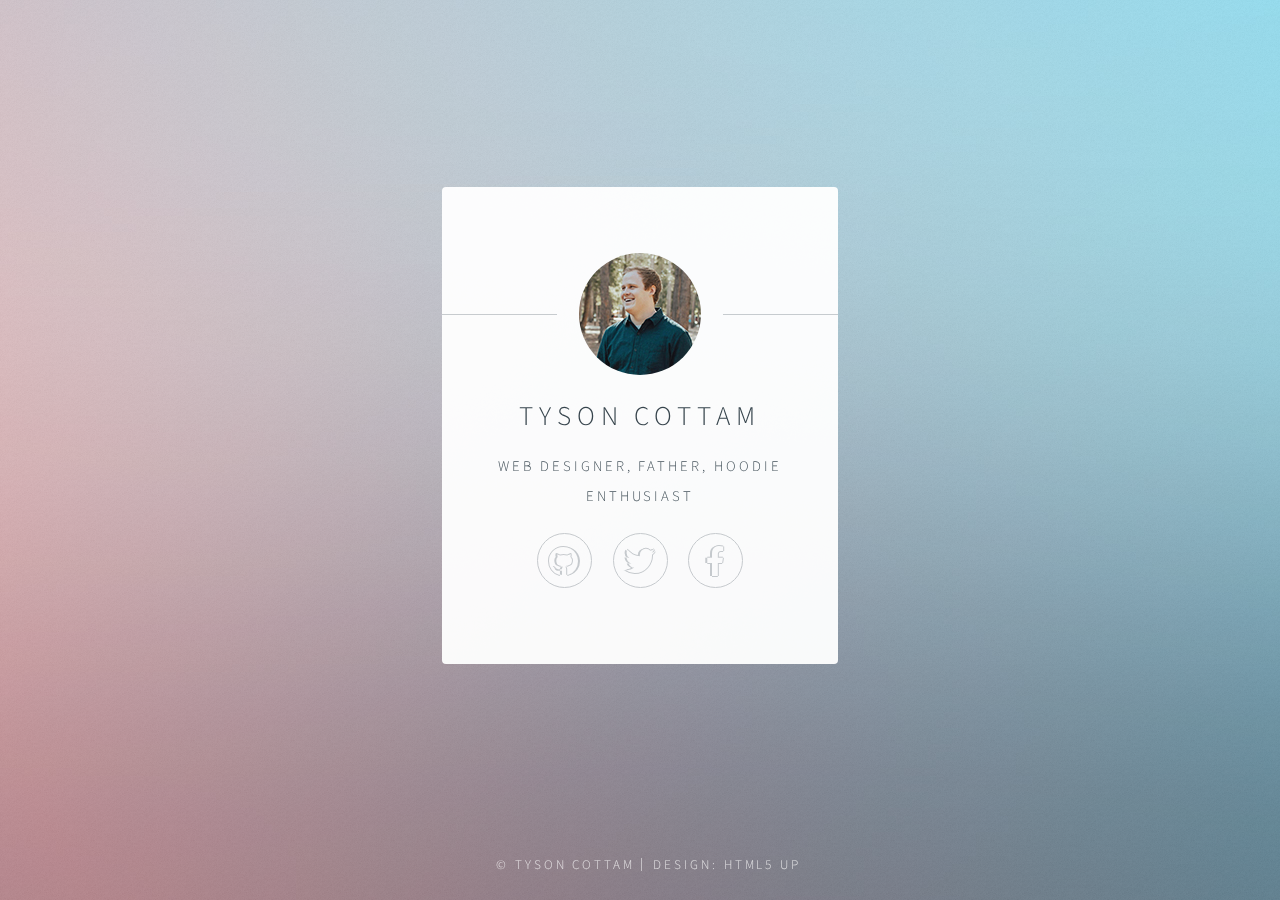
==== index.html @ 20ce5776 "updates" ====
<!DOCTYPE HTML>
<!--
	Identity by HTML5 UP
	html5up.net | @ajlkn
	Free for personal and commercial use under the CCA 3.0 license (html5up.net/license)
-->
<html>
	<head>
		<title>Tyson Cottam</title>
		<meta charset="utf-8" />
		<meta name="viewport" content="width=device-width, initial-scale=1, user-scalable=no" />
        <link rel="stylesheet" href="profile/assets/css/main.css" />
        <noscript><link rel="stylesheet" href="profile/assets/css/noscript.css" /></noscript>
	</head>
	<body class="is-preload">

		<!-- Wrapper -->
			<div id="wrapper">

				<!-- Main -->
					<section id="main">
						<header>
                            <span class="avatar"><img src="profile/images/tyson-pic-profile.jpg" alt="" /></span>
							<h1>Tyson Cottam</h1>
							<p>Web Designer, Father, Hoodie Enthusiast</p>
						</header>
						<!--
						<hr />
						<h2>Extra Stuff!</h2>
						<form method="post" action="#">
							<div class="fields">
								<div class="field">
									<input type="text" name="name" id="name" placeholder="Name" />
								</div>
								<div class="field">
									<input type="email" name="email" id="email" placeholder="Email" />
								</div>
								<div class="field">
									<select name="department" id="department">
										<option value="">Department</option>
										<option value="sales">Sales</option>
										<option value="tech">Tech Support</option>
										<option value="null">/dev/null</option>
									</select>
								</div>
								<div class="field">
									<textarea name="message" id="message" placeholder="Message" rows="4"></textarea>
								</div>
								<div class="field">
									<input type="checkbox" id="human" name="human" /><label for="human">I'm a human</label>
								</div>
								<div class="field">
									<label>But are you a robot?</label>
									<input type="radio" id="robot_yes" name="robot" /><label for="robot_yes">Yes</label>
									<input type="radio" id="robot_no" name="robot" /><label for="robot_no">No</label>
								</div>
							</div>
							<ul class="actions special">
								<li><a href="#" class="button">Get Started</a></li>
							</ul>
						</form>
						<hr />
						-->
						<footer>
							<ul class="icons">
                                <li><a href="projects" class="icon brands fa-github">Projects</a></li>
                                <li><a href="https://twitter.com/tysoncottam" class="icon brands fa-twitter">Twitter</a></li>
								<li><a href="https://www.facebook.com/cottamtyson" class="icon brands fa-facebook-f">Facebook</a></li>
							</ul>
						</footer>
					</section>

				<!-- Footer -->
					<footer id="footer">
						<ul class="copyright">
							<li>&copy; Tyson Cottam</li><li>Design: <a href="http://html5up.net">HTML5 UP</a></li>
						</ul>
					</footer>

			</div>

		<!-- Scripts -->
			<script>
				if ('addEventListener' in window) {
					window.addEventListener('load', function() { document.body.className = document.body.className.replace(/\bis-preload\b/, ''); });
					document.body.className += (navigator.userAgent.match(/(MSIE|rv:11\.0)/) ? ' is-ie' : '');
				}
			</script>

	</body>
</html>
---- profile/assets/css/main.css ----
@import url(fontawesome-all.min.css);
@import url("https://fonts.googleapis.com/css?family=Source+Sans+Pro:300");

/*
	Identity by HTML5 UP
	html5up.net | @ajlkn
	Free for personal and commercial use under the CCA 3.0 license (html5up.net/license)
*/

/* Icon (alt) */

	html, body, div, span, applet, object,
	iframe, h1, h2, h3, h4, h5, h6, p, blockquote,
	pre, a, abbr, acronym, address, big, cite,
	code, del, dfn, em, img, ins, kbd, q, s, samp,
	small, strike, strong, sub, sup, tt, var, b,
	u, i, center, dl, dt, dd, ol, ul, li, fieldset,
	form, label, legend, table, caption, tbody,
	tfoot, thead, tr, th, td, article, aside,
	canvas, details, embed, figure, figcaption,
	footer, header, hgroup, menu, nav, output, ruby,
	section, summary, time, mark, audio, video {
		margin: 0;
		padding: 0;
		border: 0;
		font-size: 100%;
		font: inherit;
		vertical-align: baseline;
	}

	article, aside, details, figcaption, figure,
	footer, header, hgroup, menu, nav, section {
		display: block;
	}

	body {
		line-height: 1;
	}

	ol, ul {
		list-style: none;
	}

	blockquote, q {
		quotes: none;
	}

		blockquote:before, blockquote:after, q:before, q:after {
			content: '';
			content: none;
		}

	table {
		border-collapse: collapse;
		border-spacing: 0;
	}

	body {
		-webkit-text-size-adjust: none;
	}

	mark {
		background-color: transparent;
		color: inherit;
	}

	input::-moz-focus-inner {
		border: 0;
		padding: 0;
	}

	input, select, textarea {
		-moz-appearance: none;
		-webkit-appearance: none;
		-ms-appearance: none;
		appearance: none;
	}

/* Basic */

	@media screen and (max-width: 480px) {

		html, body {
			min-width: 320px;
		}

	}

	html {
		box-sizing: border-box;
	}

	*, *:before, *:after {
		box-sizing: inherit;
	}

	body.is-preload *, body.is-preload *:before, body.is-preload *:after {
		-moz-animation: none !important;
		-webkit-animation: none !important;
		-ms-animation: none !important;
		animation: none !important;
		-moz-transition: none !important;
		-webkit-transition: none !important;
		-ms-transition: none !important;
		transition: none !important;
	}

	html {
		height: 100%;
	}

	body {
		height: 100%;
		background-color: #ffffff;
		background-image: url("images/overlay.png"), -moz-linear-gradient(60deg, rgba(255, 165, 150, 0.5) 5%, rgba(0, 228, 255, 0.35)), url("../../images/bg.jpg");
		background-image: url("images/overlay.png"), -webkit-linear-gradient(60deg, rgba(255, 165, 150, 0.5) 5%, rgba(0, 228, 255, 0.35)), url("../../images/bg.jpg");
		background-image: url("images/overlay.png"), -ms-linear-gradient(60deg, rgba(255, 165, 150, 0.5) 5%, rgba(0, 228, 255, 0.35)), url("../../images/bg.jpg");
		background-image: url("images/overlay.png"), linear-gradient(60deg, rgba(255, 165, 150, 0.5) 5%, rgba(0, 228, 255, 0.35)), url("../../images/bg.jpg");
		background-repeat: repeat,			no-repeat,			no-repeat;
		background-size: 100px 100px, cover,				cover;
		background-position: top left,		center center,		bottom center;
		background-attachment: fixed,			fixed,				fixed;
	}

		body:after {
			content: '';
			display: block;
			position: fixed;
			top: 0;
			left: 0;
			width: 100%;
			height: inherit;
			opacity: 0;
			z-index: 1;
			background-color: #ffffff;
			background-image: url("images/overlay.png"), -moz-linear-gradient(60deg, rgba(255, 165, 150, 0.5) 5%, rgba(0, 228, 255, 0.35));
			background-image: url("images/overlay.png"), -webkit-linear-gradient(60deg, rgba(255, 165, 150, 0.5) 5%, rgba(0, 228, 255, 0.35));
			background-image: url("images/overlay.png"), -ms-linear-gradient(60deg, rgba(255, 165, 150, 0.5) 5%, rgba(0, 228, 255, 0.35));
			background-image: url("images/overlay.png"), linear-gradient(60deg, rgba(255, 165, 150, 0.5) 5%, rgba(0, 228, 255, 0.35));
			background-repeat: repeat,			no-repeat;
			background-size: 100px 100px, cover;
			background-position: top left,		center center;
			-moz-transition: opacity 1.75s ease-out;
			-webkit-transition: opacity 1.75s ease-out;
			-ms-transition: opacity 1.75s ease-out;
			transition: opacity 1.75s ease-out;
		}

		body.is-preload:after {
			opacity: 1;
		}

/* Type */

	body, input, select, textarea {
		color: #414f57;
		font-family: "Source Sans Pro", Helvetica, sans-serif;
		font-size: 14pt;
		font-weight: 300;
		line-height: 2;
		letter-spacing: 0.2em;
		text-transform: uppercase;
	}

		@media screen and (max-width: 1680px) {

			body, input, select, textarea {
				font-size: 11pt;
			}

		}

		@media screen and (max-width: 480px) {

			body, input, select, textarea {
				font-size: 10pt;
				line-height: 1.75;
			}

		}

	a {
		-moz-transition: color 0.2s ease, border-color 0.2s ease;
		-webkit-transition: color 0.2s ease, border-color 0.2s ease;
		-ms-transition: color 0.2s ease, border-color 0.2s ease;
		transition: color 0.2s ease, border-color 0.2s ease;
		color: inherit;
		text-decoration: none;
	}

		a:before {
			-moz-transition: color 0.2s ease, text-shadow 0.2s ease;
			-webkit-transition: color 0.2s ease, text-shadow 0.2s ease;
			-ms-transition: color 0.2s ease, text-shadow 0.2s ease;
			transition: color 0.2s ease, text-shadow 0.2s ease;
		}

		a:hover {
			color: #ff7496;
		}

	strong, b {
		color: #313f47;
	}

	em, i {
		font-style: italic;
	}

	p {
		margin: 0 0 1.5em 0;
	}

	h1, h2, h3, h4, h5, h6 {
		color: #313f47;
		line-height: 1.5;
		margin: 0 0 0.75em 0;
	}

		h1 a, h2 a, h3 a, h4 a, h5 a, h6 a {
			color: inherit;
			text-decoration: none;
		}

	h1 {
		font-size: 1.85em;
		letter-spacing: 0.22em;
		margin: 0 0 0.525em 0;
	}

	h2 {
		font-size: 1.25em;
	}

	h3 {
		font-size: 1em;
	}

	h4 {
		font-size: 1em;
	}

	h5 {
		font-size: 1em;
	}

	h6 {
		font-size: 1em;
	}

	@media screen and (max-width: 480px) {

		h1 {
			font-size: 1.65em;
		}

	}

	sub {
		font-size: 0.8em;
		position: relative;
		top: 0.5em;
	}

	sup {
		font-size: 0.8em;
		position: relative;
		top: -0.5em;
	}

	hr {
		border: 0;
		border-bottom: solid 1px #c8cccf;
		margin: 3em 0;
	}

/* Form */

	form {
		margin: 0 0 1.5em 0;
	}

		form > :last-child {
			margin-bottom: 0;
		}

		form > .fields {
			display: -moz-flex;
			display: -webkit-flex;
			display: -ms-flex;
			display: flex;
			-moz-flex-wrap: wrap;
			-webkit-flex-wrap: wrap;
			-ms-flex-wrap: wrap;
			flex-wrap: wrap;
			width: calc(100% + 2.25em);
			margin: -1.125em 0 1.5em -1.125em;
		}

			form > .fields > .field {
				-moz-flex-grow: 0;
				-webkit-flex-grow: 0;
				-ms-flex-grow: 0;
				flex-grow: 0;
				-moz-flex-shrink: 0;
				-webkit-flex-shrink: 0;
				-ms-flex-shrink: 0;
				flex-shrink: 0;
				padding: 1.125em 0 0 1.125em;
				width: calc(100% - 1.125em);
			}

				form > .fields > .field.half {
					width: calc(50% - 0.5625em);
				}

				form > .fields > .field.third {
					width: calc(100%/3 - 0.375em);
				}

				form > .fields > .field.quarter {
					width: calc(25% - 0.28125em);
				}

		@media screen and (max-width: 480px) {

			form > .fields {
				width: calc(100% + 2.25em);
				margin: -1.125em 0 1.5em -1.125em;
			}

				form > .fields > .field {
					padding: 1.125em 0 0 1.125em;
					width: calc(100% - 1.125em);
				}

					form > .fields > .field.half {
						width: calc(100% - 1.125em);
					}

					form > .fields > .field.third {
						width: calc(100% - 1.125em);
					}

					form > .fields > .field.quarter {
						width: calc(100% - 1.125em);
					}

		}

	label {
		color: #313f47;
		display: block;
		font-size: 0.9em;
		margin: 0 0 0.75em 0;
	}

	input[type="text"],
	input[type="password"],
	input[type="email"],
	input[type="tel"],
	select,
	textarea {
		-moz-appearance: none;
		-webkit-appearance: none;
		-ms-appearance: none;
		appearance: none;
		border-radius: 4px;
		border: solid 1px #c8cccf;
		color: inherit;
		display: block;
		outline: 0;
		padding: 0 1em;
		text-decoration: none;
		width: 100%;
	}

		input[type="text"]:invalid,
		input[type="password"]:invalid,
		input[type="email"]:invalid,
		input[type="tel"]:invalid,
		select:invalid,
		textarea:invalid {
			box-shadow: none;
		}

		input[type="text"]:focus,
		input[type="password"]:focus,
		input[type="email"]:focus,
		input[type="tel"]:focus,
		select:focus,
		textarea:focus {
			border-color: #ff7496;
		}

	select {
		background-image: url("data:image/svg+xml;charset=utf8,%3Csvg xmlns='http://www.w3.org/2000/svg' width='40' height='40' preserveAspectRatio='none' viewBox='0 0 40 40'%3E%3Cpath d='M9.4,12.3l10.4,10.4l10.4-10.4c0.2-0.2,0.5-0.4,0.9-0.4c0.3,0,0.6,0.1,0.9,0.4l3.3,3.3c0.2,0.2,0.4,0.5,0.4,0.9 c0,0.4-0.1,0.6-0.4,0.9L20.7,31.9c-0.2,0.2-0.5,0.4-0.9,0.4c-0.3,0-0.6-0.1-0.9-0.4L4.3,17.3c-0.2-0.2-0.4-0.5-0.4-0.9 c0-0.4,0.1-0.6,0.4-0.9l3.3-3.3c0.2-0.2,0.5-0.4,0.9-0.4S9.1,12.1,9.4,12.3z' fill='%23c8cccf' /%3E%3C/svg%3E");
		background-size: 1.25rem;
		background-repeat: no-repeat;
		background-position: calc(100% - 1rem) center;
		height: 2.75em;
		padding-right: 2.75em;
		text-overflow: ellipsis;
	}

		select option {
			color: #313f47;
			background: #ffffff;
		}

		select:focus::-ms-value {
			background-color: transparent;
		}

		select::-ms-expand {
			display: none;
		}

	input[type="text"],
	input[type="password"],
	input[type="email"],
	select {
		height: 2.75em;
	}

	textarea {
		padding: 0.75em 1em;
	}

	input[type="checkbox"],
	input[type="radio"] {
		-moz-appearance: none;
		-webkit-appearance: none;
		-ms-appearance: none;
		appearance: none;
		display: block;
		float: left;
		margin-right: -2em;
		opacity: 0;
		width: 1em;
		z-index: -1;
	}

		input[type="checkbox"] + label,
		input[type="radio"] + label {
			text-decoration: none;
			color: #414f57;
			cursor: pointer;
			display: inline-block;
			font-size: 1em;
			font-weight: 300;
			padding-left: 2.4em;
			padding-right: 0.75em;
			position: relative;
		}

			input[type="checkbox"] + label:before,
			input[type="radio"] + label:before {
				-moz-osx-font-smoothing: grayscale;
				-webkit-font-smoothing: antialiased;
				display: inline-block;
				font-style: normal;
				font-variant: normal;
				text-rendering: auto;
				line-height: 1;
				text-transform: none !important;
				font-family: 'Font Awesome 5 Free';
				font-weight: 900;
			}

			input[type="checkbox"] + label:before,
			input[type="radio"] + label:before {
				border-radius: 4px;
				border: solid 1px #c8cccf;
				content: '';
				display: inline-block;
				font-size: 0.8em;
				height: 2.0625em;
				left: 0;
				line-height: 2.0625em;
				position: absolute;
				text-align: center;
				top: 0.15em;
				width: 2.0625em;
			}

		input[type="checkbox"]:checked + label:before,
		input[type="radio"]:checked + label:before {
			color: #ff7496;
			content: '\f00c';
		}

		input[type="checkbox"]:focus + label:before,
		input[type="radio"]:focus + label:before {
			border-color: #ff7496;
		}

	input[type="checkbox"] + label:before {
		border-radius: 4px;
	}

	input[type="radio"] + label:before {
		border-radius: 100%;
	}

	::-webkit-input-placeholder {
		color: #616f77 !important;
		opacity: 1.0;
	}

	:-moz-placeholder {
		color: #616f77 !important;
		opacity: 1.0;
	}

	::-moz-placeholder {
		color: #616f77 !important;
		opacity: 1.0;
	}

	:-ms-input-placeholder {
		color: #616f77 !important;
		opacity: 1.0;
	}

/* Icon */

	.icon {
		text-decoration: none;
		position: relative;
		border-bottom: none;
	}

		.icon:before {
			-moz-osx-font-smoothing: grayscale;
			-webkit-font-smoothing: antialiased;
			display: inline-block;
			font-style: normal;
			font-variant: normal;
			text-rendering: auto;
			line-height: 1;
			text-transform: none !important;
			font-family: 'Font Awesome 5 Free';
			font-weight: 400;
		}

		.icon > .label {
			display: none;
		}

		.icon:before {
			line-height: inherit;
		}

		.icon.solid:before {
			font-weight: 900;
		}

		.icon.brands:before {
			font-family: 'Font Awesome 5 Brands';
		}

/* List */

	ol {
		list-style: decimal;
		margin: 0 0 1.5em 0;
		padding-left: 1.25em;
	}

		ol li {
			padding-left: 0.25em;
		}

	ul {
		list-style: disc;
		margin: 0 0 1.5em 0;
		padding-left: 1em;
	}

		ul li {
			padding-left: 0.5em;
		}

		ul.alt {
			list-style: none;
			padding-left: 0;
		}

			ul.alt li {
				border-top: solid 1px #c8cccf;
				padding: 0.5em 0;
			}

				ul.alt li:first-child {
					border-top: 0;
					padding-top: 0;
				}

	dl {
		margin: 0 0 1.5em 0;
	}

		dl dt {
			display: block;
			margin: 0 0 0.75em 0;
		}

		dl dd {
			margin-left: 1.5em;
		}

/* Actions */

	ul.actions {
		display: -moz-flex;
		display: -webkit-flex;
		display: -ms-flex;
		display: flex;
		cursor: default;
		list-style: none;
		margin-left: -0.75em;
		padding-left: 0;
	}

		ul.actions li {
			padding: 0 0 0 0.75em;
			vertical-align: middle;
		}

		ul.actions.special {
			-moz-justify-content: center;
			-webkit-justify-content: center;
			-ms-justify-content: center;
			justify-content: center;
			width: 100%;
			margin-left: 0;
		}

			ul.actions.special li:first-child {
				padding-left: 0;
			}

		ul.actions.stacked {
			-moz-flex-direction: column;
			-webkit-flex-direction: column;
			-ms-flex-direction: column;
			flex-direction: column;
			margin-left: 0;
		}

			ul.actions.stacked li {
				padding: 0.975em 0 0 0;
			}

				ul.actions.stacked li:first-child {
					padding-top: 0;
				}

		ul.actions.fit {
			width: calc(100% + 0.75em);
		}

			ul.actions.fit li {
				-moz-flex-grow: 1;
				-webkit-flex-grow: 1;
				-ms-flex-grow: 1;
				flex-grow: 1;
				-moz-flex-shrink: 1;
				-webkit-flex-shrink: 1;
				-ms-flex-shrink: 1;
				flex-shrink: 1;
				width: 100%;
			}

				ul.actions.fit li > * {
					width: 100%;
				}

			ul.actions.fit.stacked {
				width: 100%;
			}

		@media screen and (max-width: 480px) {

			ul.actions:not(.fixed) {
				-moz-flex-direction: column;
				-webkit-flex-direction: column;
				-ms-flex-direction: column;
				flex-direction: column;
				margin-left: 0;
				width: 100% !important;
			}

				ul.actions:not(.fixed) li {
					-moz-flex-grow: 1;
					-webkit-flex-grow: 1;
					-ms-flex-grow: 1;
					flex-grow: 1;
					-moz-flex-shrink: 1;
					-webkit-flex-shrink: 1;
					-ms-flex-shrink: 1;
					flex-shrink: 1;
					padding: 0.75em 0 0 0;
					text-align: center;
					width: 100%;
				}

					ul.actions:not(.fixed) li > * {
						width: 100%;
					}

					ul.actions:not(.fixed) li:first-child {
						padding-top: 0;
					}

					ul.actions:not(.fixed) li input[type="submit"],
					ul.actions:not(.fixed) li input[type="reset"],
					ul.actions:not(.fixed) li input[type="button"],
					ul.actions:not(.fixed) li button,
					ul.actions:not(.fixed) li .button {
						width: 100%;
					}

						ul.actions:not(.fixed) li input[type="submit"].icon:before,
						ul.actions:not(.fixed) li input[type="reset"].icon:before,
						ul.actions:not(.fixed) li input[type="button"].icon:before,
						ul.actions:not(.fixed) li button.icon:before,
						ul.actions:not(.fixed) li .button.icon:before {
							margin-left: -0.5rem;
						}

		}

/* Icons */

	ul.icons {
		cursor: default;
		list-style: none;
		padding-left: 0;
		margin-top: -0.675em;
	}

		ul.icons li {
			display: inline-block;
			padding: 0.675em 0.5em;
		}

			ul.icons li a {
				text-decoration: none;
				position: relative;
				display: block;
				width: 3.75em;
				height: 3.75em;
				border-radius: 100%;
				border: solid 1px #c8cccf;
				line-height: 3.75em;
				overflow: hidden;
				text-align: center;
				text-indent: 3.75em;
				white-space: nowrap;
			}

				ul.icons li a:before {
					-moz-osx-font-smoothing: grayscale;
					-webkit-font-smoothing: antialiased;
					display: inline-block;
					font-style: normal;
					font-variant: normal;
					text-rendering: auto;
					line-height: 1;
					text-transform: none !important;
					font-family: 'Font Awesome 5 Free';
					font-weight: 400;
				}

				ul.icons li a:before {
					color: #ffffff;
					text-shadow: 1.25px 0px 0px #c8cccf, -1.25px 0px 0px #c8cccf, 0px 1.25px 0px #c8cccf, 0px -1.25px 0px #c8cccf;
				}

				ul.icons li a:hover:before {
					text-shadow: 1.25px 0px 0px #ff7496, -1.25px 0px 0px #ff7496, 0px 1.25px 0px #ff7496, 0px -1.25px 0px #ff7496;
				}

				ul.icons li a:before {
					position: absolute;
					top: 0;
					left: 0;
					width: inherit;
					height: inherit;
					font-size: 1.85rem;
					line-height: inherit;
					text-align: center;
					text-indent: 0;
				}

				ul.icons li a:hover {
					border-color: #ff7496;
				}

		@media screen and (max-width: 480px) {

			ul.icons li a:before {
				font-size: 1.5rem;
			}

		}

/* Button */

	input[type="submit"],
	input[type="reset"],
	input[type="button"],
	button,
	.button {
		-moz-appearance: none;
		-webkit-appearance: none;
		-ms-appearance: none;
		appearance: none;
		-moz-transition: background-color 0.2s ease-in-out, border-color 0.2s ease-in-out, color 0.2s ease-in-out;
		-webkit-transition: background-color 0.2s ease-in-out, border-color 0.2s ease-in-out, color 0.2s ease-in-out;
		-ms-transition: background-color 0.2s ease-in-out, border-color 0.2s ease-in-out, color 0.2s ease-in-out;
		transition: background-color 0.2s ease-in-out, border-color 0.2s ease-in-out, color 0.2s ease-in-out;
		display: inline-block;
		height: 2.75em;
		line-height: 2.75em;
		padding: 0 1.5em;
		background-color: transparent;
		border-radius: 4px;
		border: solid 1px #c8cccf;
		color: #414f57 !important;
		cursor: pointer;
		text-align: center;
		text-decoration: none;
		white-space: nowrap;
	}

		input[type="submit"]:hover,
		input[type="reset"]:hover,
		input[type="button"]:hover,
		button:hover,
		.button:hover {
			border-color: #ff7496;
			color: #ff7496 !important;
		}

		input[type="submit"].icon,
		input[type="reset"].icon,
		input[type="button"].icon,
		button.icon,
		.button.icon {
			padding-left: 1.35em;
		}

			input[type="submit"].icon:before,
			input[type="reset"].icon:before,
			input[type="button"].icon:before,
			button.icon:before,
			.button.icon:before {
				margin-right: 0.5em;
			}

		input[type="submit"].fit,
		input[type="reset"].fit,
		input[type="button"].fit,
		button.fit,
		.button.fit {
			width: 100%;
		}

		input[type="submit"].small,
		input[type="reset"].small,
		input[type="button"].small,
		button.small,
		.button.small {
			font-size: 0.8em;
		}

		input[type="submit"].large,
		input[type="reset"].large,
		input[type="button"].large,
		button.large,
		.button.large {
			font-size: 1.35em;
		}

		input[type="submit"].disabled, input[type="submit"]:disabled,
		input[type="reset"].disabled,
		input[type="reset"]:disabled,
		input[type="button"].disabled,
		input[type="button"]:disabled,
		button.disabled,
		button:disabled,
		.button.disabled,
		.button:disabled {
			pointer-events: none;
			opacity: 0.5;
		}

/* Main */

	#main {
		-moz-transform-origin: 50% 50%;
		-webkit-transform-origin: 50% 50%;
		-ms-transform-origin: 50% 50%;
		transform-origin: 50% 50%;
		-moz-transform: rotateX(0deg);
		-webkit-transform: rotateX(0deg);
		-ms-transform: rotateX(0deg);
		transform: rotateX(0deg);
		-moz-transition: opacity 1s ease, -moz-transform 1s ease;
		-webkit-transition: opacity 1s ease, -webkit-transform 1s ease;
		-ms-transition: opacity 1s ease, -ms-transform 1s ease;
		transition: opacity 1s ease, transform 1s ease;
		padding: 4.5em 3em 3em 3em ;
		background: #ffffff;
		border-radius: 4px;
		cursor: default;
		max-width: 100%;
		opacity: 0.95;
		position: relative;
		text-align: center;
		width: 27em;
	}

		#main .avatar {
			position: relative;
			display: block;
			margin-bottom: 1.5em;
		}

			#main .avatar img {
				display: block;
				margin: 0 auto;
				border-radius: 100%;
				box-shadow: 0 0 0 1.5em #ffffff;
			}

			#main .avatar:before {
				content: '';
				display: block;
				position: absolute;
				top: 50%;
				left: -3em;
				width: calc(100% + 6em);
				height: 1px;
				z-index: -1;
				background: #c8cccf;
			}

		@media screen and (max-width: 480px) {

			#main {
				padding: 4em 2em 2.5em 2em ;
				width: 100%;
			}

				#main .avatar:before {
					left: -2em;
					width: calc(100% + 4em);
				}

		}

		body.is-preload #main {
			-moz-transform: rotateX(15deg);
			-webkit-transform: rotateX(15deg);
			-ms-transform: rotateX(15deg);
			transform: rotateX(15deg);
			opacity: 0;
		}

/* Footer */

	#footer {
		-moz-align-self: -moz-flex-end;
		-webkit-align-self: -webkit-flex-end;
		-ms-align-self: -ms-flex-end;
		align-self: flex-end;
		width: 100%;
		padding: 1.5em 0 0 0;
		color: rgba(255, 255, 255, 0.75);
		cursor: default;
		text-align: center;
	}

		#footer .copyright {
			margin: 0;
			padding: 0;
			font-size: 0.9em;
			list-style: none;
		}

			#footer .copyright li {
				display: inline-block;
				margin: 0 0 0 0.45em;
				padding: 0 0 0 0.85em;
				border-left: solid 1px rgba(255, 255, 255, 0.5);
				line-height: 1;
			}

				#footer .copyright li:first-child {
					border-left: 0;
				}

/* Wrapper */

	#wrapper {
		display: -moz-flex;
		display: -webkit-flex;
		display: -ms-flex;
		display: flex;
		-moz-align-items: center;
		-webkit-align-items: center;
		-ms-align-items: center;
		align-items: center;
		-moz-justify-content: space-between;
		-webkit-justify-content: space-between;
		-ms-justify-content: space-between;
		justify-content: space-between;
		-moz-flex-direction: column;
		-webkit-flex-direction: column;
		-ms-flex-direction: column;
		flex-direction: column;
		-moz-perspective: 1000px;
		-webkit-perspective: 1000px;
		-ms-perspective: 1000px;
		perspective: 1000px;
		position: relative;
		min-height: 100%;
		padding: 1.5em;
		z-index: 2;
	}

		#wrapper > * {
			z-index: 1;
		}

		#wrapper:before {
			content: '';
			display: block;
		}

		@media screen and (max-width: 360px) {

			#wrapper {
				padding: 0.75em;
			}

		}

		body.is-ie #wrapper {
			height: 100%;
		}
---- profile/assets/css/noscript.css ----
/*
	Identity by HTML5 UP
	html5up.net | @ajlkn
	Free for personal and commercial use under the CCA 3.0 license (html5up.net/license)
*/

/* Basic */

	body:after {
		display: none;
	}

/* Main */

	#main {
		-moz-transform: none !important;
		-webkit-transform: none !important;
		-ms-transform: none !important;
		transform: none !important;
		opacity: 1 !important;
	}
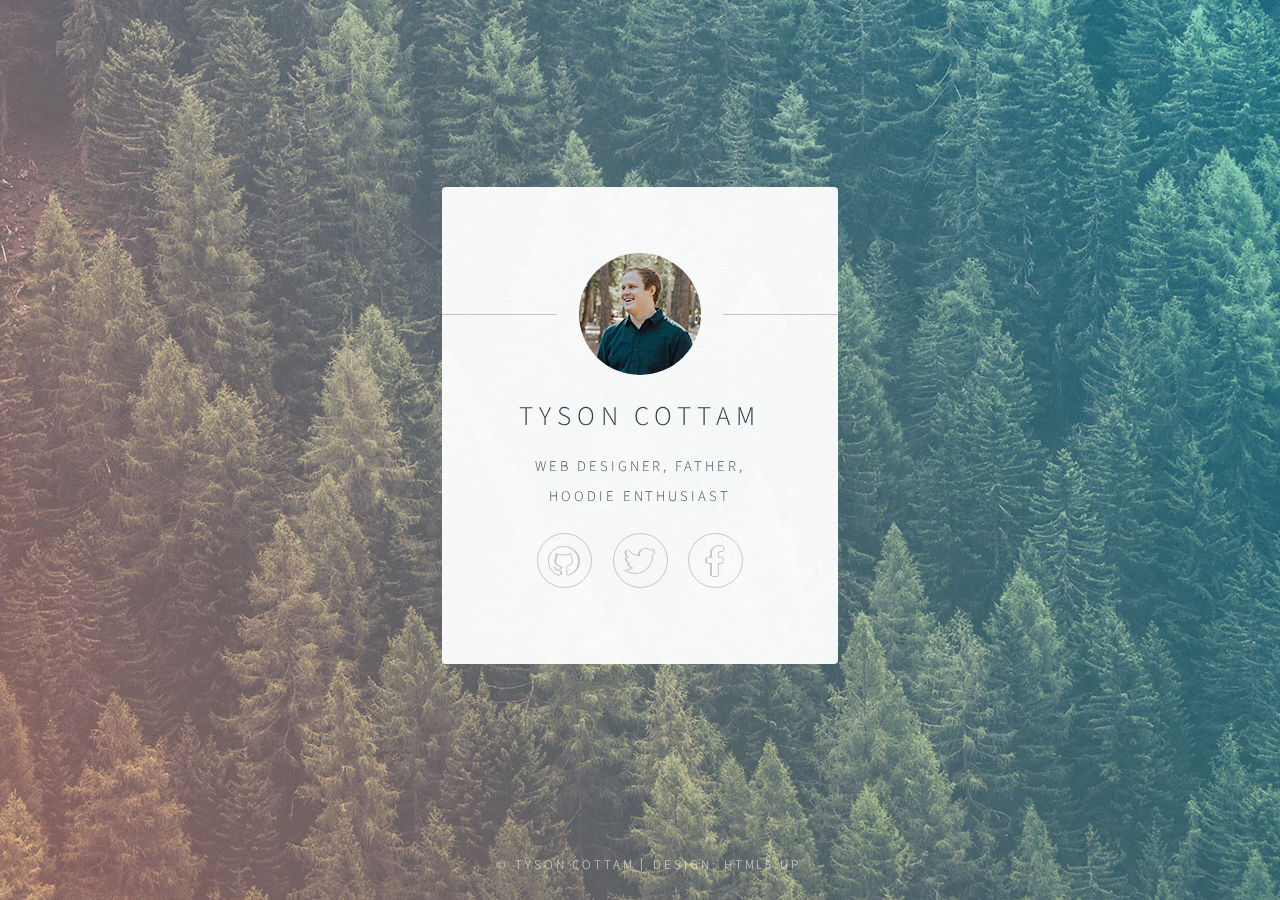
==== commit 779ede22: "home update" ====
--- a/index.html
+++ b/index.html
@@ -22,7 +22,7 @@
 						<header>
                             <span class="avatar"><img src="profile/images/tyson-pic-profile.jpg" alt="" /></span>
 							<h1>Tyson Cottam</h1>
-							<p>Web Designer, Father, Hoodie Enthusiast</p>
+							<p>Web Designer, Father, <br>Hoodie Enthusiast</p>
 						</header>
 						<!--
 						<hr />
--- a/profile/assets/css/main.css
+++ b/profile/assets/css/main.css
@@ -1,10 +1,10 @@
 @import url(fontawesome-all.min.css);
 @import url("https://fonts.googleapis.com/css?family=Source+Sans+Pro:300");
 
-/*
-	Identity by HTML5 UP
-	html5up.net | @ajlkn
-	Free for personal and commercial use under the CCA 3.0 license (html5up.net/license)
+/*
+	Identity by HTML5 UP
+	html5up.net | @ajlkn
+	Free for personal and commercial use under the CCA 3.0 license (html5up.net/license)
 */
 
 /* Icon (alt) */
@@ -112,10 +112,10 @@
 	body {
 		height: 100%;
 		background-color: #ffffff;
-		background-image: url("images/overlay.png"), -moz-linear-gradient(60deg, rgba(255, 165, 150, 0.5) 5%, rgba(0, 228, 255, 0.35)), url("../../images/bg.jpg");
-		background-image: url("images/overlay.png"), -webkit-linear-gradient(60deg, rgba(255, 165, 150, 0.5) 5%, rgba(0, 228, 255, 0.35)), url("../../images/bg.jpg");
-		background-image: url("images/overlay.png"), -ms-linear-gradient(60deg, rgba(255, 165, 150, 0.5) 5%, rgba(0, 228, 255, 0.35)), url("../../images/bg.jpg");
-		background-image: url("images/overlay.png"), linear-gradient(60deg, rgba(255, 165, 150, 0.5) 5%, rgba(0, 228, 255, 0.35)), url("../../images/bg.jpg");
+		background-image: url("images/overlay.png"), -moz-linear-gradient(60deg, rgba(255, 165, 150, 0.5) 5%, rgba(0, 228, 255, 0.35)), url("../../images/trees.jpg");
+		background-image: url("images/overlay.png"), -webkit-linear-gradient(60deg, rgba(255, 165, 150, 0.5) 5%, rgba(0, 228, 255, 0.35)), url("../../images/trees.jpg");
+		background-image: url("images/overlay.png"), -ms-linear-gradient(60deg, rgba(255, 165, 150, 0.5) 5%, rgba(0, 228, 255, 0.35)), url("../../images/trees.jpg");
+		background-image: url("images/overlay.png"), linear-gradient(60deg, rgba(255, 165, 150, 0.5) 5%, rgba(0, 228, 255, 0.35)), url("../../images/trees.jpg");
 		background-repeat: repeat,			no-repeat,			no-repeat;
 		background-size: 100px 100px, cover,				cover;
 		background-position: top left,		center center,		bottom center;
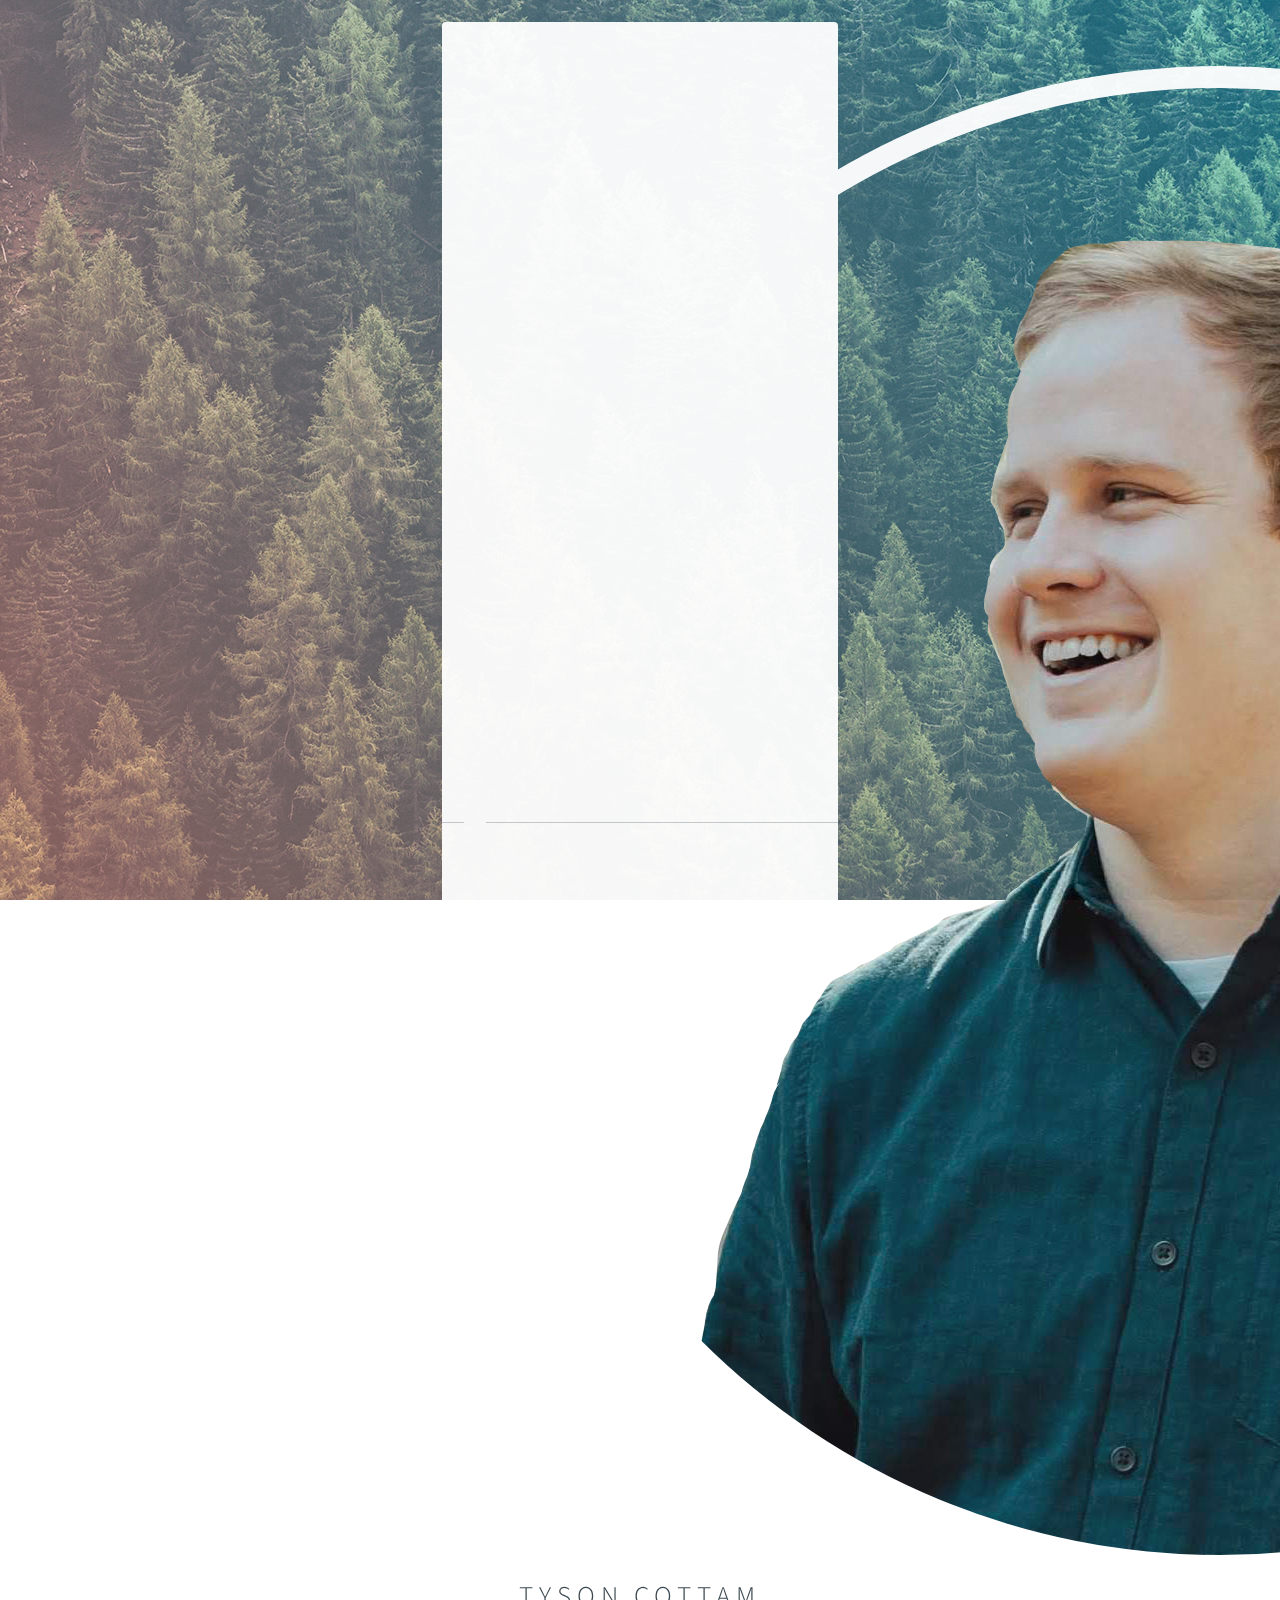
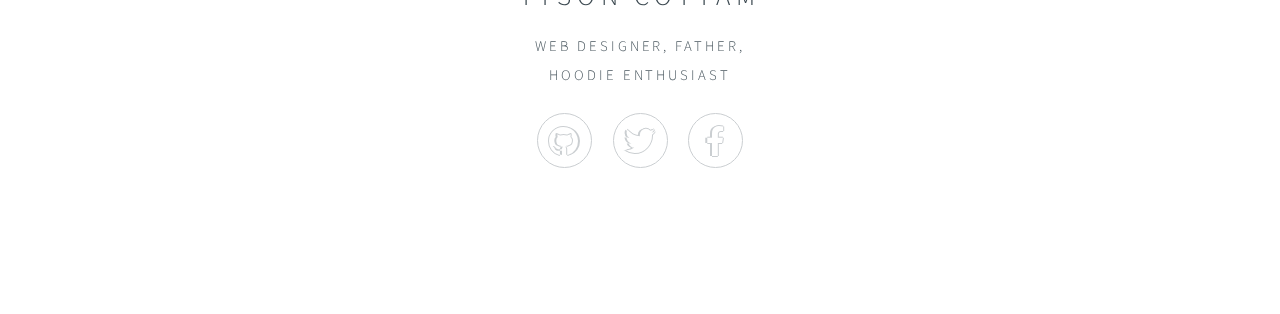
==== commit e68c8dec: "test transparent profile" ====
--- a/index.html
+++ b/index.html
@@ -20,7 +20,7 @@
 				<!-- Main -->
 					<section id="main">
 						<header>
-                            <span class="avatar"><img src="profile/images/tyson-pic-profile.jpg" alt="" /></span>
+                            <span class="avatar"><img src="profile/images/tyson-pic-profile.png" alt="" /></span>
 							<h1>Tyson Cottam</h1>
 							<p>Web Designer, Father, <br>Hoodie Enthusiast</p>
 						</header>
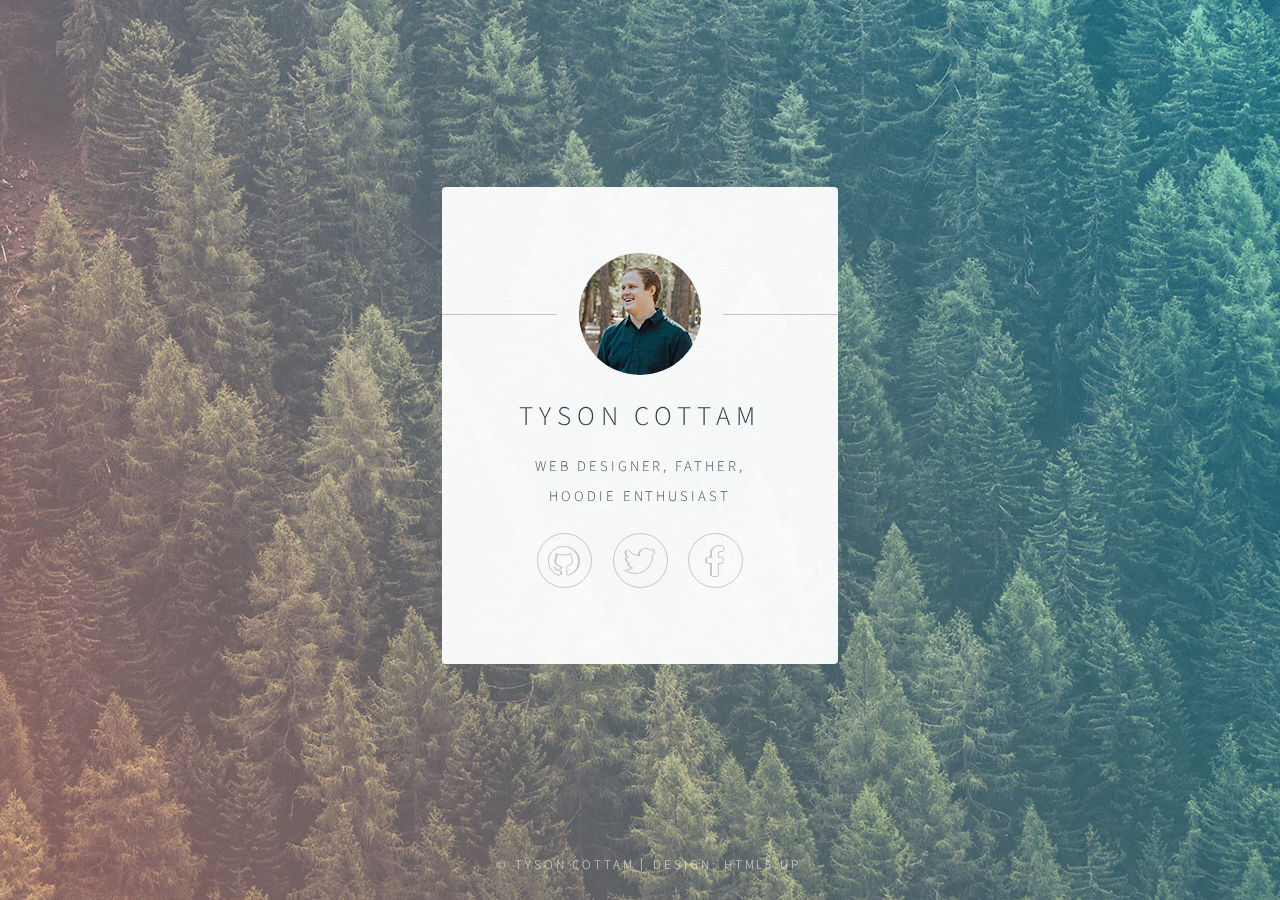
==== commit eb1adf70: "update" ====
--- a/index.html
+++ b/index.html
@@ -20,7 +20,7 @@
 				<!-- Main -->
 					<section id="main">
 						<header>
-                            <span class="avatar"><img src="profile/images/tyson-pic-profile.png" alt="" /></span>
+                            <span class="avatar"><img src="profile/images/tyson-pic-profile.jpg" alt="" /></span>
 							<h1>Tyson Cottam</h1>
 							<p>Web Designer, Father, <br>Hoodie Enthusiast</p>
 						</header>
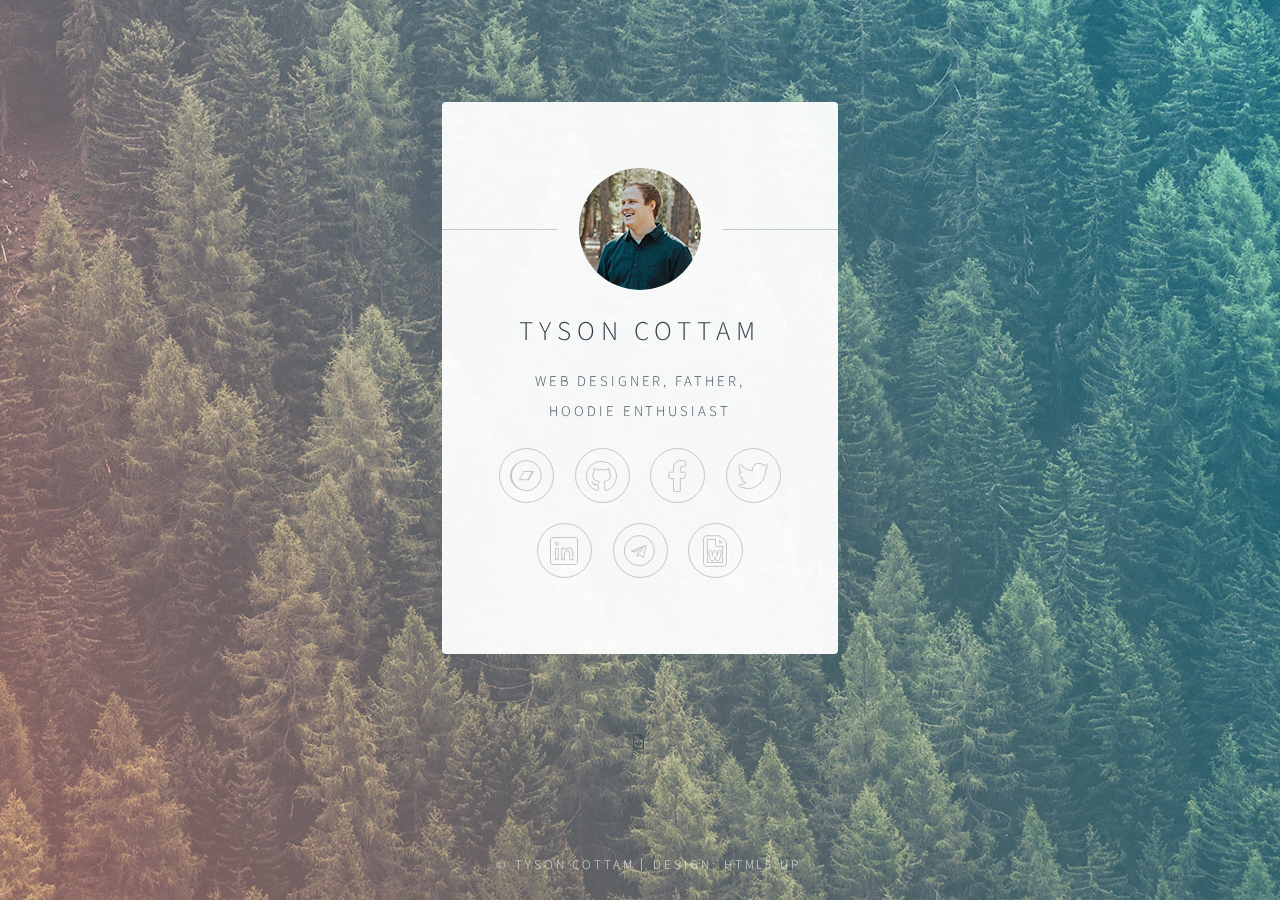
==== commit a01fc609: "update icons and links" ====
--- a/index.html
+++ b/index.html
@@ -63,12 +63,18 @@
 						-->
 						<footer>
 							<ul class="icons">
-                                <li><a href="projects" class="icon brands fa-github">Projects</a></li>
+                                <li><a href="projects" class="icon brands fa-bandcamp">Projects</a></li>
+                                <li><a href="https://github.com/tysoncottam" class="icon brands fa-github">Github</a></li>
+                                <li><a href="https://www.facebook.com/cottamtyson" class="icon brands fa-facebook-f">Facebook</a></li>
                                 <li><a href="https://twitter.com/tysoncottam" class="icon brands fa-twitter">Twitter</a></li>
-								<li><a href="https://www.facebook.com/cottamtyson" class="icon brands fa-facebook-f">Facebook</a></li>
+                                <li><a href="www.linkedin.com/in/tysoncottam" class="icon brands fa-linkedin">Linkedin</a></li>
+                                <li><a href="mailto:tysoncottam@gmail.com" class="icon brands fa-telegram">Email</a></li>
+                                <li><a href="profile/TysonCottam-Resume.docx" download class="far fa-file-word">Resume</a></li>
 							</ul>
 						</footer>
 					</section>
+
+                    <i class="far fa-file-code"></i>
 
 				<!-- Footer -->
 					<footer id="footer">
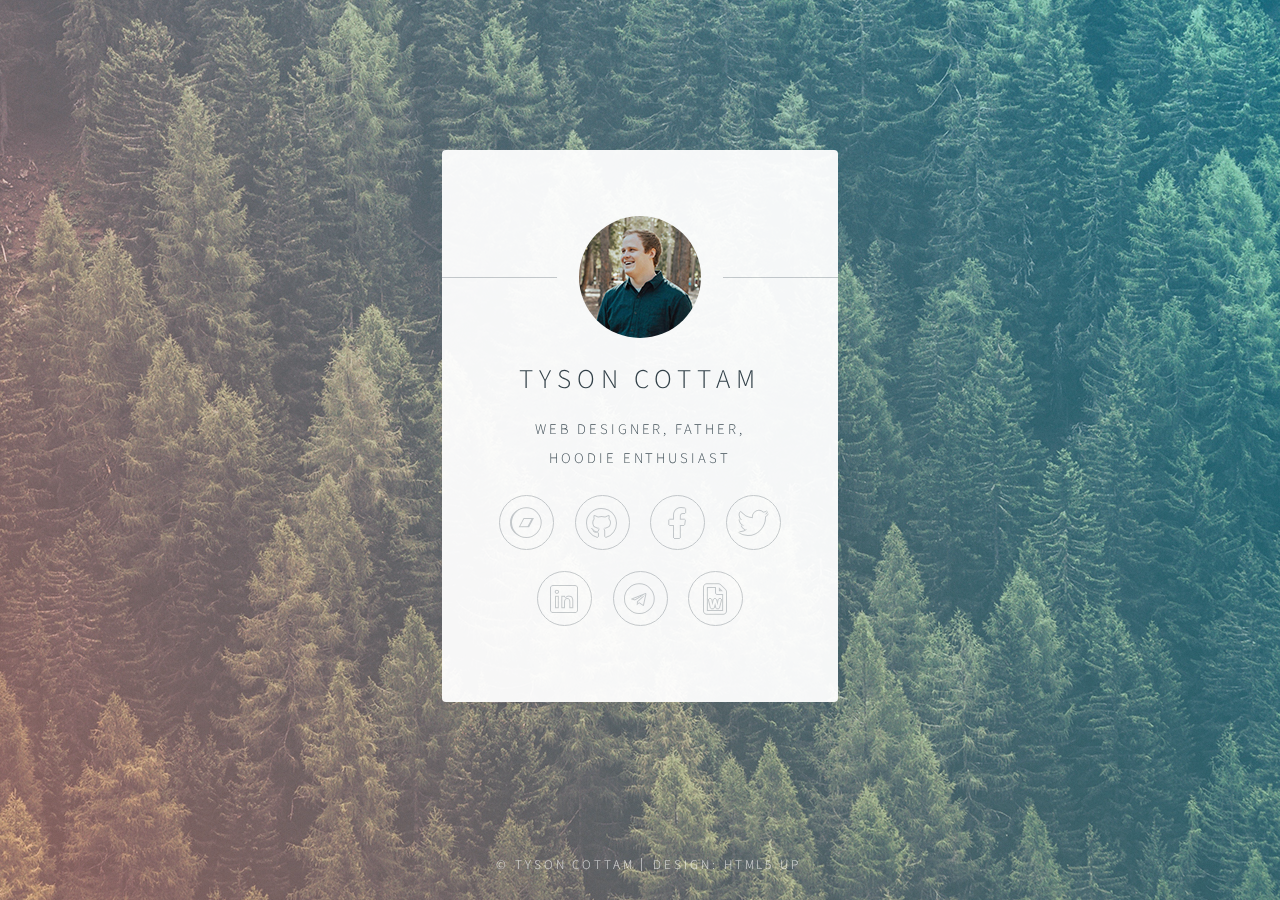
==== commit f4c31efb: "remove item" ====
--- a/index.html
+++ b/index.html
@@ -74,8 +74,6 @@
 						</footer>
 					</section>
 
-                    <i class="far fa-file-code"></i>
-
 				<!-- Footer -->
 					<footer id="footer">
 						<ul class="copyright">
